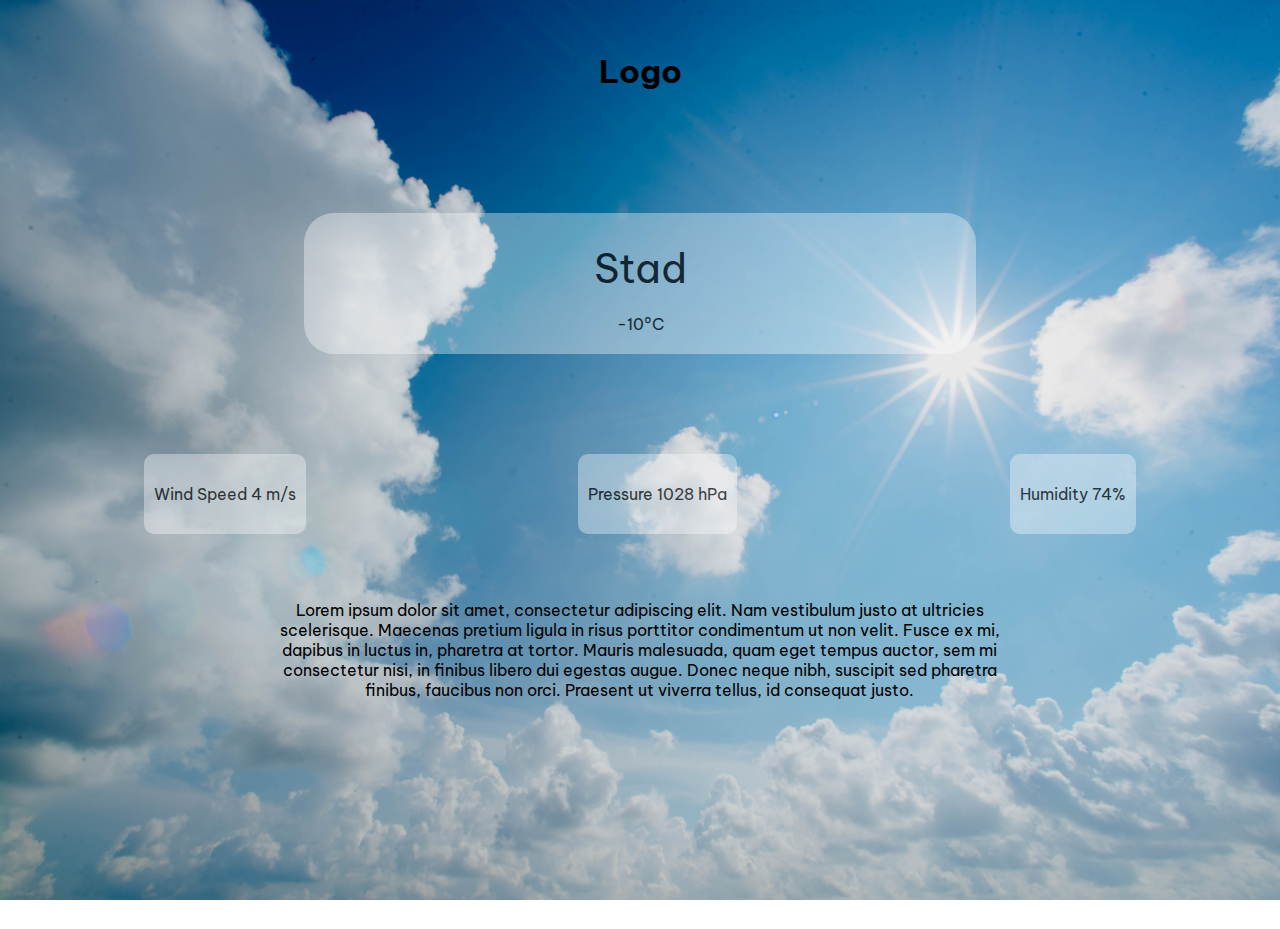
==== index.html @ 031fd7a1 "fixat favourites" ====
<!DOCTYPE html>
<html lang="en">
<head>
    <meta charset="UTF-8">
    <meta http-equiv="X-UA-Compatible" content="IE=edge">
    <meta name="viewport" content="width=device-width, initial-scale=1.0">
    <title>Index</title>
    <link href="https://fonts.googleapis.com/css2?family=Be+Vietnam+Pro&display=swap" rel="stylesheet">
    <link rel="stylesheet" href="https://cdnjs.cloudflare.com/ajax/libs/font-awesome/6.3.0/css/all.min.css" integrity="sha512-SzlrxWUlpfuzQ+pcUCosxcglQRNAq/DZjVsC0lE40xsADsfeQoEypE+enwcOiGjk/bSuGGKHEyjSoQ1zVisanQ==" crossorigin="anonymous" referrerpolicy="no-referrer" />
    <link rel="stylesheet" href="/Assets/CSS/style.css">
</head>
<body onload="onload()">
    
    
        <header>
            <h1>Logo</h1>
        </header>


        <main>

<!--  Huvud container -->
            <div class="container">

<!-- Container för allt som ska visas på huvuddelen: stad, dag, tid, icon för vädret, grader  -->
                <div class="displayed-info">

                    <div class="city">Stad</div>

                    <div class="day-time" id="day"></div>
                    <span class="time" id="time"></span>

                    <div class="current-weather-icon"><i class="fa-regular fa-sun"></i></div>

                    <div class="current-temperature"></div>
                    <span class="temperature" id="temp-span">-10°C</span>
        
                </div>
            </div>


   <!-- Container för alla extra info som ska visas- wind, pressure, humidity till exepel -->

            <div class="extra-info-container">

                
                    <div class="wind">Wind Speed 4 m/s</div>

                    <div class="pressure">Pressure 1028 hPa</div>

                    <div class="humidity">Humidity 74%</div>
            </div> 

    <!-- Container för extra text (funny text) som ska visas på sidan -->
            <div class="text-container">
                <p id="information-text">
                    Lorem ipsum dolor sit amet, consectetur adipiscing elit. Nam vestibulum justo at ultricies scelerisque. Maecenas pretium ligula in risus porttitor condimentum ut non velit. Fusce ex mi, dapibus in luctus in, pharetra at tortor. Mauris malesuada, quam eget tempus auctor, sem mi consectetur nisi, in finibus libero dui egestas augue. Donec neque nibh, suscipit sed pharetra finibus, faucibus non orci. Praesent ut viverra tellus, id consequat justo.
                </p>
            </div>
        </main>




        <footer class="footer">
            <div class="footer__wrapper">
                <a href="favourites.html" class="fa-solid fa-star fa-2xl"></a>
                <a href="Settings.html" class="fa-solid fa-gear fa-2xl"></a>
                <a href="search.html" class="fa-solid fa-magnifying-glass fa-2xl"></a>
            </div>
    </footer>
    
    <script src="script.js"></script>
        
    </div>
</body>
</html>
---- Assets/CSS/style.css ----
.wrapper {
    width: 100vw;
    box-sizing: border-box;
    margin: 0;
    padding: 0;
}

body{
  font-family: 'Be Vietnam Pro', sans-serif;
  background-size: cover;
  height: 100vh;
  background-position: center;
  background-attachment: fixed;
  background-image:url(/Assets/Pictures/chuttersnap-TSgwbumanuE-unsplash.jpg);
  color: black;
  }

.dark-mode {
  background-image:url(/Assets/Pictures/chuttersnap-TSgwbumanuE-unsplash.jpg);
  color: white;
}

.dark-mode .eachDiv {
  background-color: rgba(0, 0, 0, 0.521);
}

.dark-mode .displayed-info {
  background-color: rgba(0, 0, 0, 0.521);
}

.dark-mode .wind {
  background-color: rgba(0, 0, 0, 0.521);
}

.dark-mode .pressure {
  background-color: rgba(0, 0, 0, 0.521);
}

.dark-mode .humidity {
  background-color: rgba(0, 0, 0, 0.521);
}

header h1 {
    text-align: center;
    padding-top: 30px;
}

.container {
    padding-top: 100px;
    display: flex;
    justify-content: center;
    align-items: center;
    text-align: center;
}

.displayed-info {
  background-color: rgba(255, 255, 255, 0.521);
  opacity: 0.7;
  padding: 20px;
  border-radius: 30px;
  width: 50%;
}

.city {
    font-size: 40px;
    padding: 10px;
}

.day-time {
    font-size: 20px;
    margin-bottom: 10px;
}

.current-weather-icon {
    font-size: 20px;
    margin-bottom: 5px;
}

.current-temperature {
    font-size: 16px;
}

.extra-info-container{
    display: flex;
    justify-content: space-around;
    flex-direction: row;
    padding-top: 100px;
}

.wind, .pressure, .humidity {
  background-color: rgba(255, 255, 255, 0.521);
  opacity: 0.7;
  padding: 30px 10px 30px 10px;
   border-radius: 10px;
}

.text-container {
    display: flex;
    justify-content: center;
    padding-top: 50px;
}

#information-text {
width: 60%;
text-align: center;
}

.footer {
    width: 100%;
    position: fixed;
    bottom: 0;
    left: 0;
    height: 5em;
}

.footer__wrapper {
    display: flex;
    justify-content: space-around;
    align-items: center;
    height:inherit;
}

.footer__wrapper > a, a:visited {
    text-decoration: none;
    color: black;
}


/* ------------Style for settings page------------*/

.all-toggles {
    font-size: 18px;
    padding: 15px;
}

.eachDiv {
  background-color: rgba(255, 255, 255, 0.521);
  border-radius: 3px;
  margin: 3px;
  padding: 5px;
}

h2 {
    font-size: 25px;
    padding: 5px;
    padding-left: 20px;    
}

.radio-toggle {
    display: flex;
    align-items: center;
    justify-content: space-between;
    margin: 0% 2% 0% 2%;
    font-size: 17px;
}

.radio {
    width: 18px;
    height: 18px;
    display: inline;
}

.aboutService {
  width: 350px;
}

.aboutTxt {
  padding-left: 20px;
}

#tempatureUnit p {
    margin: 2%;
}

#checkbox-toggle {
    display: flex;
    align-items: center;
    justify-content: space-between;
    margin: 0% 2% 0% 2%;
}

.settings-header
{
  display: flex;
  justify-content: space-evenly;
  align-items: center;
}

.favourites-header
{
  display: flex;
  justify-content: space-evenly;
  align-items: center;
}

.search-header
{
  display: flex;
  justify-content: space-evenly;
}

/* ----Styling på toggle---- */ 
.switch {
    position: relative;
    display: inline-block;
    width: 60px;
    height: 34px;
  }

  .switch input {
    display: none;
  }
  
  .slider {
    position: absolute;
    cursor: pointer;
    top: 0;
    left: 0;
    right: 0;
    bottom: 0;
    background-color: rgb(255, 255, 255);
    -webkit-transition: .4s;
    transition: .4s;
  }
  
  .slider:before {
    position: absolute;
    content: "";
    height: 26px;
    width: 26px;
    left: 4px;
    bottom: 4px;
    background: linear-gradient(180deg,#ffffff,#cdcac4);
    -webkit-transition: .4s;
    transition: .4s;
  }
  
  input:checked + .slider {
    background-color: #2196F3;
  }
  
  input:focus + .slider {
    background: linear-gradient(180deg,#ffffff,#cdcac4);
  }
  
  input:checked + .slider:before {
    -webkit-transform: translateX(26px);
    -ms-transform: translateX(26px);
    transform: translateX(26px);
  }
  
  /* Rounded sliders */
  .slider.round {
    border-radius: 34px;
  }
  
  .slider.round:before {
    border-radius: 50%;
  }
  /* ----------------- */ 

  .star-icon {
    display: inline-block;
    font-size: 40px;
    cursor: pointer;
    
}
.star-icon::before {
    content: '\2606';
    color: white;
}
.star-icon.marked::before {
    content: '\2605';
    color: gold;
}


  /* ---- styling search ---*/
  

  li {
    list-style: none;
  }

  ul {
    padding-top: 20px;
    padding-left: 0px;
  }
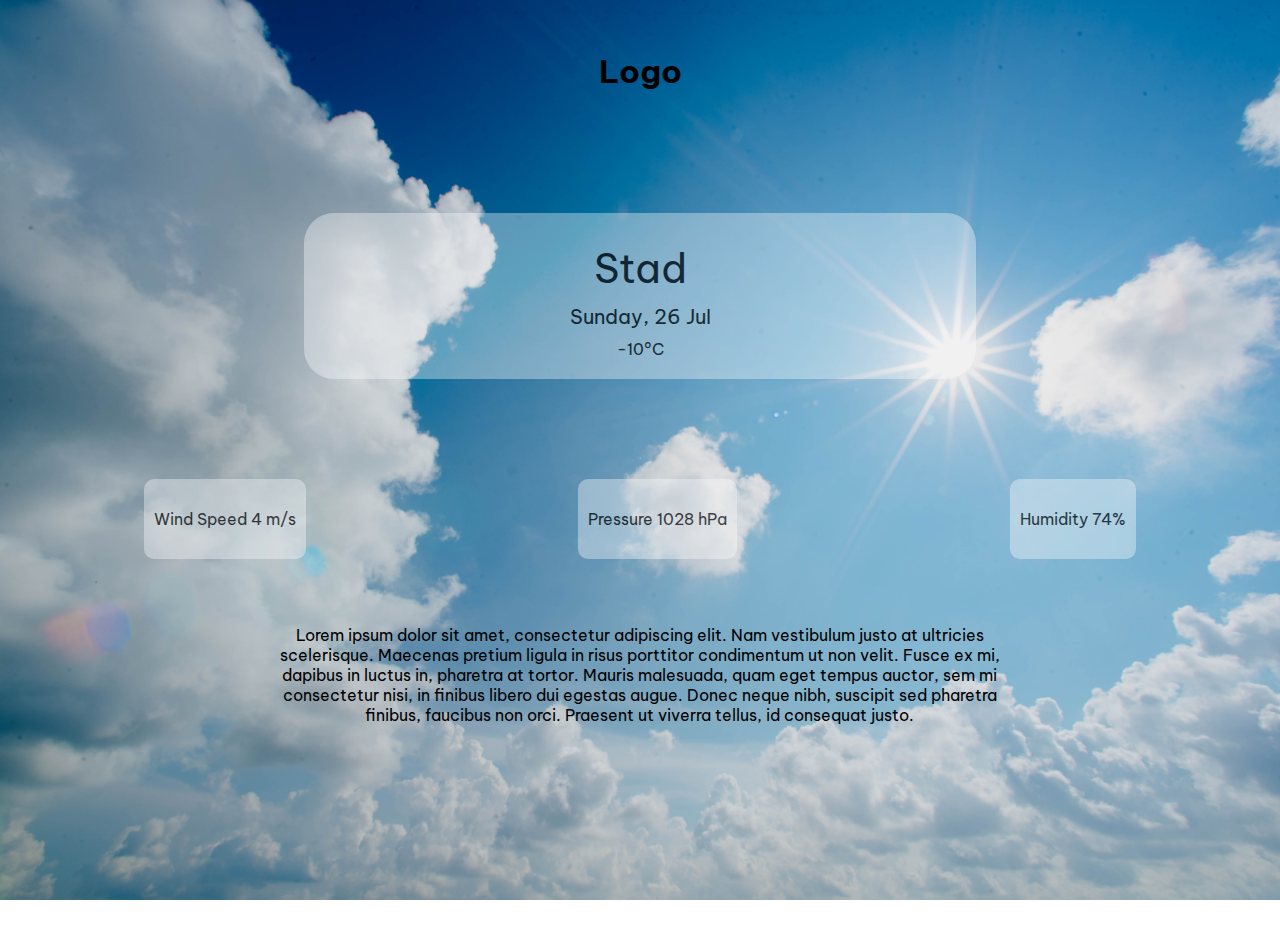
==== commit 7b2e6d04: "startsida.js_changes" ====
--- a/index.html
+++ b/index.html
@@ -70,8 +70,11 @@
             </div>
     </footer>
     
+
+
+    <script src="/Assets/Scripts/startsida.js"></script>
     <script src="script.js"></script>
-        
-    </div>
+    
+</div>
 </body>
 </html>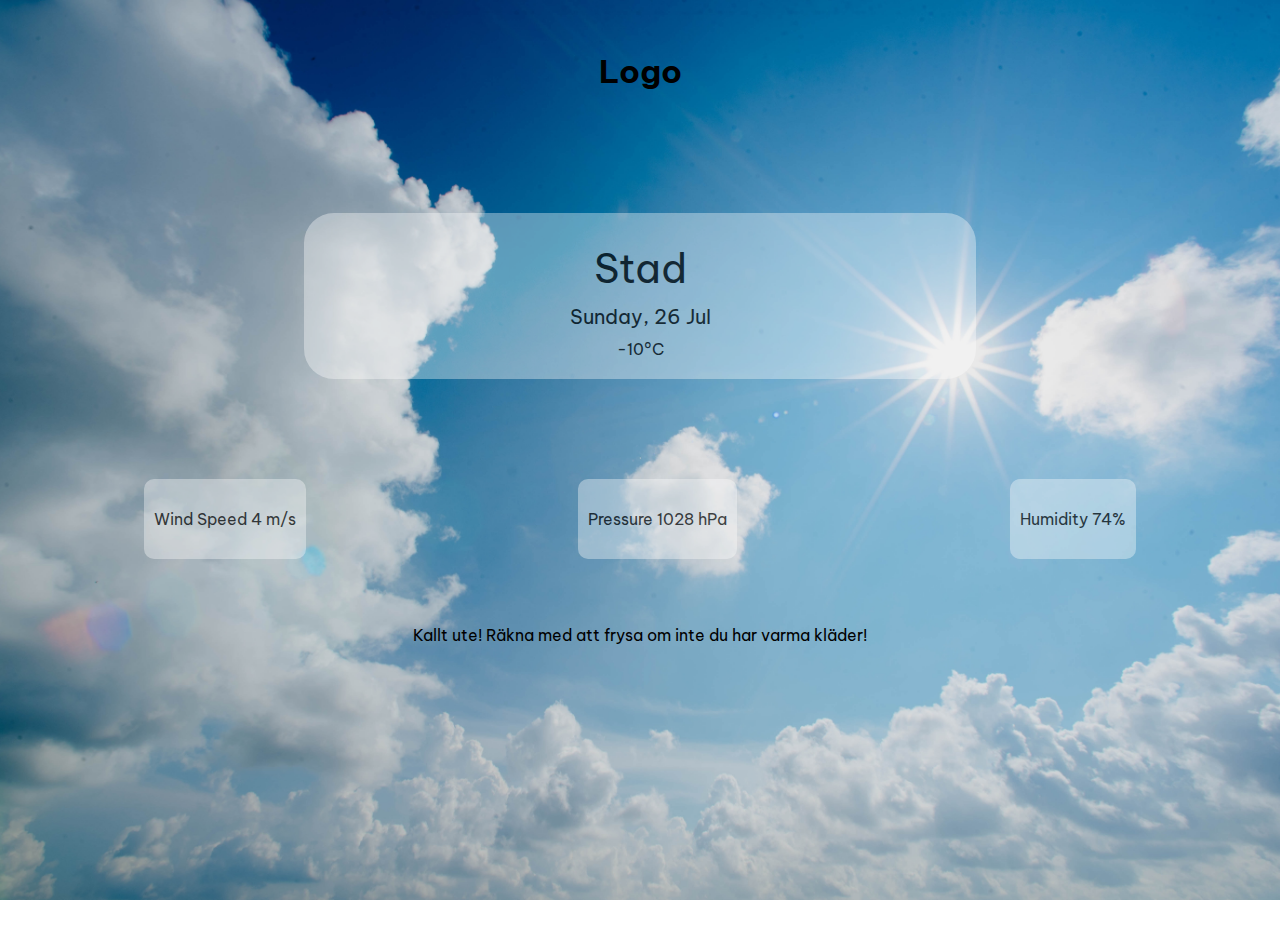
==== commit dada85a8: "merge_of_all_codes" ====
--- a/index.html
+++ b/index.html
@@ -9,7 +9,7 @@
     <link rel="stylesheet" href="https://cdnjs.cloudflare.com/ajax/libs/font-awesome/6.3.0/css/all.min.css" integrity="sha512-SzlrxWUlpfuzQ+pcUCosxcglQRNAq/DZjVsC0lE40xsADsfeQoEypE+enwcOiGjk/bSuGGKHEyjSoQ1zVisanQ==" crossorigin="anonymous" referrerpolicy="no-referrer" />
     <link rel="stylesheet" href="/Assets/CSS/style.css">
 </head>
-<body onload="onload()">
+<body >
     
     
         <header>
@@ -73,7 +73,7 @@
 
 
     <script src="/Assets/Scripts/startsida.js"></script>
-    <script src="script.js"></script>
+    <script src="/Assets/Scripts/script.js"></script>
     
 </div>
 </body>
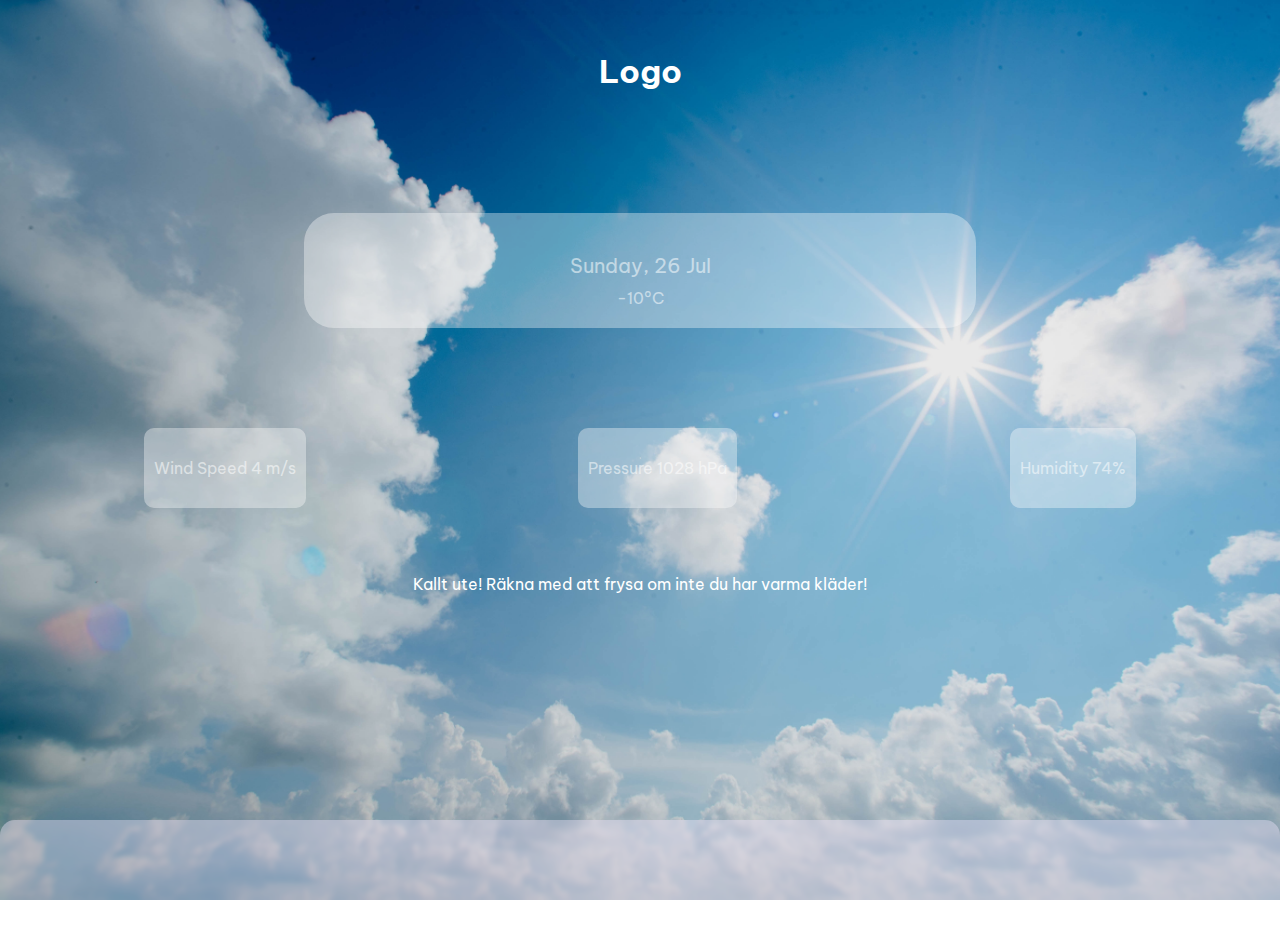
==== commit 1acc3fa8: "last_update" ====
--- a/index.html
+++ b/index.html
@@ -25,14 +25,14 @@
 <!-- Container för allt som ska visas på huvuddelen: stad, dag, tid, icon för vädret, grader  -->
                 <div class="displayed-info">
 
-                    <div class="city">Stad</div>
+                    <div class="city" id="showCurrentCity"></div>
 
                     <div class="day-time" id="day"></div>
                     <span class="time" id="time"></span>
 
                     <div class="current-weather-icon"><i class="fa-regular fa-sun"></i></div>
 
-                    <div class="current-temperature"></div>
+                    <div class="current-temperature" id="currentTemp"></div>
                     <span class="temperature" id="temp-span">-10°C</span>
         
                 </div>
@@ -44,11 +44,11 @@
             <div class="extra-info-container">
 
                 
-                    <div class="wind">Wind Speed 4 m/s</div>
+                    <div class="wind" id="windSpeed">Wind Speed 4 m/s</div>
 
-                    <div class="pressure">Pressure 1028 hPa</div>
+                    <div class="pressure" id="pressure">Pressure 1028 hPa</div>
 
-                    <div class="humidity">Humidity 74%</div>
+                    <div class="humidity" id="humidity">Humidity 74%</div>
             </div> 
 
     <!-- Container för extra text (funny text) som ska visas på sidan -->
--- a/Assets/CSS/style.css
+++ b/Assets/CSS/style.css
@@ -3,6 +3,8 @@
     box-sizing: border-box;
     margin: 0;
     padding: 0;
+    color: white;
+
 }
 
 body{
@@ -12,7 +14,7 @@
   background-position: center;
   background-attachment: fixed;
   background-image:url(/Assets/Pictures/chuttersnap-TSgwbumanuE-unsplash.jpg);
-  color: black;
+  color: white;
   }
 
 .dark-mode {
@@ -23,21 +25,20 @@
 .dark-mode .eachDiv {
   background-color: rgba(0, 0, 0, 0.521);
 }
-
 .dark-mode .displayed-info {
-  background-color: rgba(0, 0, 0, 0.521);
+  background-color: rgba(49, 1, 99, 0.34);
 }
 
 .dark-mode .wind {
-  background-color: rgba(0, 0, 0, 0.521);
+  background-color: rgba(49, 1, 99, 0.34);
 }
 
 .dark-mode .pressure {
-  background-color: rgba(0, 0, 0, 0.521);
+  background-color: rgba(49, 1, 99, 0.34);
 }
 
 .dark-mode .humidity {
-  background-color: rgba(0, 0, 0, 0.521);
+  background-color: rgba(49, 1, 99, 0.34);
 }
 
 header h1 {
@@ -111,6 +112,9 @@
     bottom: 0;
     left: 0;
     height: 5em;
+    border-radius: 15px 15px 0 0;
+    background: rgba(243, 232, 255, 0.4);
+    backdrop-filter: blur(2px);
 }
 
 .footer__wrapper {
@@ -137,16 +141,21 @@
   background-color: rgba(255, 255, 255, 0.521);
   border-radius: 3px;
   margin: 3px;
-  padding: 5px;
+  padding: 10px;
 }
 
 h2 {
     font-size: 25px;
-    padding: 5px;
-    padding-left: 20px;    
-}
-
-.radio-toggle {
+}
+
+#tempatureUnit {
+  display: flex;
+  align-items: center;
+  justify-content: space-between;
+  /* padding: 8px; */
+}
+
+#tempatureUnit {
     display: flex;
     align-items: center;
     justify-content: space-between;
@@ -155,8 +164,8 @@
 }
 
 .radio {
-    width: 18px;
-    height: 18px;
+    width: 15px;
+    height: 15px;
     display: inline;
 }
 
@@ -179,10 +188,15 @@
     margin: 0% 2% 0% 2%;
 }
 
-.settings-header
-{
+.backarrow-settings {
+  position: absolute;
+  top: 40px;
+  padding-left: 15px;
+}
+
+.header-img {
   display: flex;
-  justify-content: space-evenly;
+  flex-direction: column;
   align-items: center;
 }
 
@@ -218,7 +232,7 @@
     left: 0;
     right: 0;
     bottom: 0;
-    background-color: rgb(255, 255, 255);
+    background-color: rgba(243, 232, 255, 0.6);
     -webkit-transition: .4s;
     transition: .4s;
   }
@@ -226,17 +240,17 @@
   .slider:before {
     position: absolute;
     content: "";
-    height: 26px;
-    width: 26px;
+    height: 21px;
+    width: 21px;
     left: 4px;
-    bottom: 4px;
+    bottom: 3px;
     background: linear-gradient(180deg,#ffffff,#cdcac4);
     -webkit-transition: .4s;
     transition: .4s;
   }
   
   input:checked + .slider {
-    background-color: #2196F3;
+    background-color: rgba(152, 139, 169, 0.6);
   }
   
   input:focus + .slider {
@@ -251,7 +265,8 @@
   
   /* Rounded sliders */
   .slider.round {
-    border-radius: 34px;
+    border: solid 4px rgba(255, 255, 255, 0.4);
+    border-radius: 14px;
   }
   
   .slider.round:before {
@@ -266,18 +281,53 @@
     
 }
 .star-icon::before {
-    content: '\2606';
-    color: white;
+    content: '\f005';
+    font-family: "Font Awesome 6 Free";
+    font-size: 25px;
+    margin: 1.2rem 1rem 0;
+    color: #E9d5FF;
+    font-weight: 400;
 }
 .star-icon.marked::before {
-    content: '\2605';
-    color: gold;
+    font-weight: 900;
 }
 
 
   /* ---- styling search ---*/
   
-
+  .search-main {
+    display: flex;
+    flex-direction: column;
+    justify-content: center;
+    align-items: center;
+  }
+  #search-form {
+    position: relative;
+  }
+  #search-label {
+    position:absolute;
+    right: 8%;
+    top: 48%;
+    width: 25px;
+    height: auto;
+    color: #fafafa;
+  }
+  #search-input, .search-item {
+    width: 380px;
+    height: 60px;
+    border-radius: 25px;
+    background: rgba(49, 1, 99, 0.34);
+    border: solid 4px rgba(255, 255, 255, 0.4);
+  }
+  #search-input {
+    width:max-content;
+    height: auto;
+    border-radius: 25px;
+    padding: 15px 180px 15px 15px;
+  }
+  :is(#search-input:focus) + label {
+    display: none;
+  }
   li {
     list-style: none;
   }
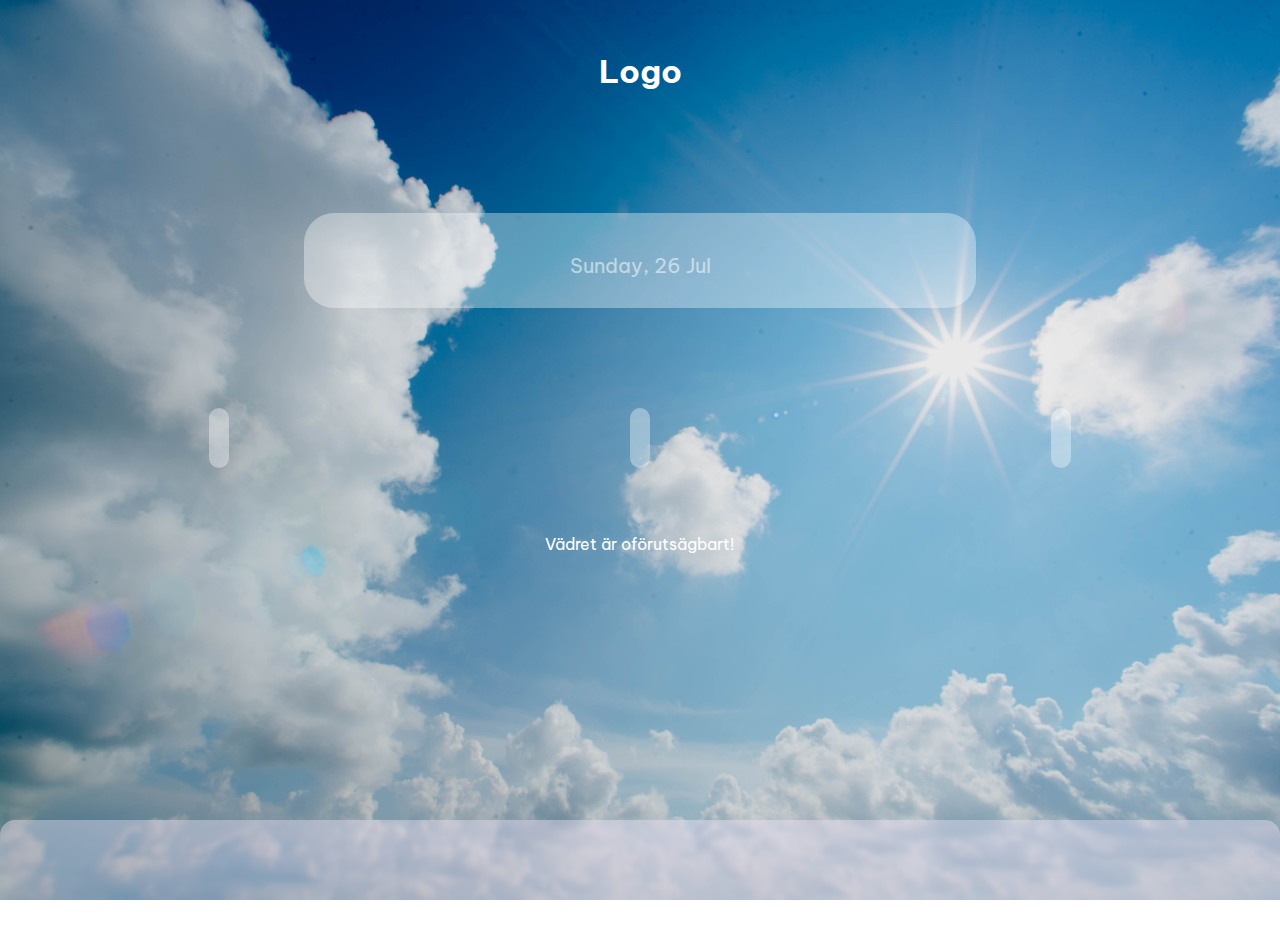
==== commit 7e955191: "LAST_CHANGE_FINALLY!" ====
--- a/index.html
+++ b/index.html
@@ -33,7 +33,7 @@
                     <div class="current-weather-icon"><i class="fa-regular fa-sun"></i></div>
 
                     <div class="current-temperature" id="currentTemp"></div>
-                    <span class="temperature" id="temp-span">-10°C</span>
+                    <span class="temperature" id="temp-span"></span>
         
                 </div>
             </div>
@@ -44,11 +44,11 @@
             <div class="extra-info-container">
 
                 
-                    <div class="wind" id="windSpeed">Wind Speed 4 m/s</div>
+                    <div class="wind" id="windSpeed"></div>
 
-                    <div class="pressure" id="pressure">Pressure 1028 hPa</div>
+                    <div class="pressure" id="pressure"></div>
 
-                    <div class="humidity" id="humidity">Humidity 74%</div>
+                    <div class="humidity" id="humidity"></div>
             </div> 
 
     <!-- Container för extra text (funny text) som ska visas på sidan -->
--- a/Assets/CSS/style.css
+++ b/Assets/CSS/style.css
@@ -4,7 +4,6 @@
     margin: 0;
     padding: 0;
     color: white;
-
 }
 
 body{
@@ -19,12 +18,8 @@
 
 .dark-mode {
   background-image:url(/Assets/Pictures/chuttersnap-TSgwbumanuE-unsplash.jpg);
-  color: white;
-}
-
-.dark-mode .eachDiv {
-  background-color: rgba(0, 0, 0, 0.521);
-}
+}
+
 .dark-mode .displayed-info {
   background-color: rgba(49, 1, 99, 0.34);
 }
@@ -102,8 +97,8 @@
 }
 
 #information-text {
-width: 60%;
-text-align: center;
+  width: 60%;
+  text-align: center;
 }
 
 .footer {
@@ -129,7 +124,14 @@
     color: black;
 }
 
-
+/* ----Footer for settings page---- */
+.settings-footer {
+  width: 100%;
+  height: 5em;
+  border-radius: 15px 15px 0 0;
+  background: rgba(243, 232, 255, 0.4);
+  backdrop-filter: blur(2px);
+}
 /* ------------Style for settings page------------*/
 
 .all-toggles {
@@ -138,8 +140,9 @@
 }
 
 .eachDiv {
-  background-color: rgba(255, 255, 255, 0.521);
-  border-radius: 3px;
+  background-color: rgba(49, 1, 99, 0.34);
+  border: 4px solid rgba(255, 255, 255, 0.4);
+  border-radius: 8px;
   margin: 3px;
   padding: 10px;
 }
@@ -152,15 +155,13 @@
   display: flex;
   align-items: center;
   justify-content: space-between;
-  /* padding: 8px; */
-}
-
-#tempatureUnit {
-    display: flex;
-    align-items: center;
-    justify-content: space-between;
-    margin: 0% 2% 0% 2%;
-    font-size: 17px;
+}
+
+.radio-toggle {
+  display: flex;
+  flex-direction: column;
+  align-items: flex-start;
+  font-size: 17px;
 }
 
 .radio {
@@ -169,16 +170,19 @@
     display: inline;
 }
 
-.aboutService {
-  width: 350px;
-}
-
-.aboutTxt {
-  padding-left: 20px;
-}
-
-#tempatureUnit p {
-    margin: 2%;
+.AboutApp {
+  display: flex;
+  flex-direction: column;
+  align-items: center;
+  justify-content: center;
+}
+
+.AboutTxt {
+  display: flex;
+  align-items: center;
+  justify-content: center;
+  width: 400px;
+  text-align: center;
 }
 
 #checkbox-toggle {
@@ -200,15 +204,13 @@
   align-items: center;
 }
 
-.favourites-header
-{
+.favourites-header {
   display: flex;
   justify-content: space-evenly;
   align-items: center;
 }
 
-.search-header
-{
+.search-header {
   display: flex;
   justify-content: space-evenly;
 }
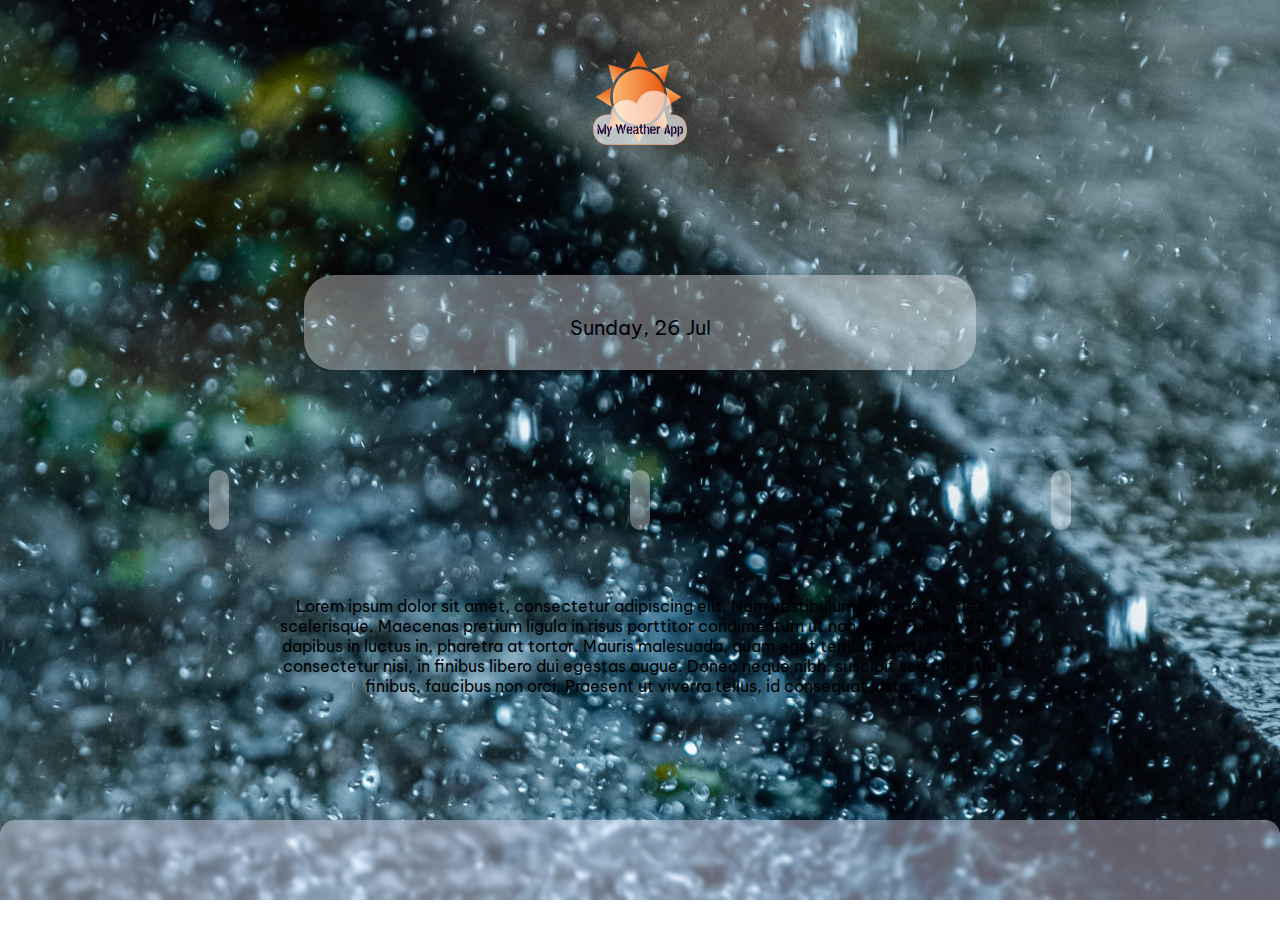
==== commit d5b6f15a: "Small_change" ====
--- a/index.html
+++ b/index.html
@@ -13,7 +13,7 @@
     
     
         <header>
-            <h1>Logo</h1>
+            <h1 id="logo"><img src="Assets/Pictures/Logo.png" alt="logo_homepage"></h1>
         </header>
 
 
--- a/Assets/CSS/style.css
+++ b/Assets/CSS/style.css
@@ -12,7 +12,7 @@
   height: 100vh;
   background-position: center;
   background-attachment: fixed;
-  background-image:url(/Assets/Pictures/chuttersnap-TSgwbumanuE-unsplash.jpg);
+  background-image:url(/Assets/Pictures/frame-harirak-5Q5jtb1SEVo-unsplash.jpg); */
   color: white;
   }
 
@@ -337,4 +337,7 @@
   ul {
     padding-top: 20px;
     padding-left: 0px;
-  }+  }
+
+
+ 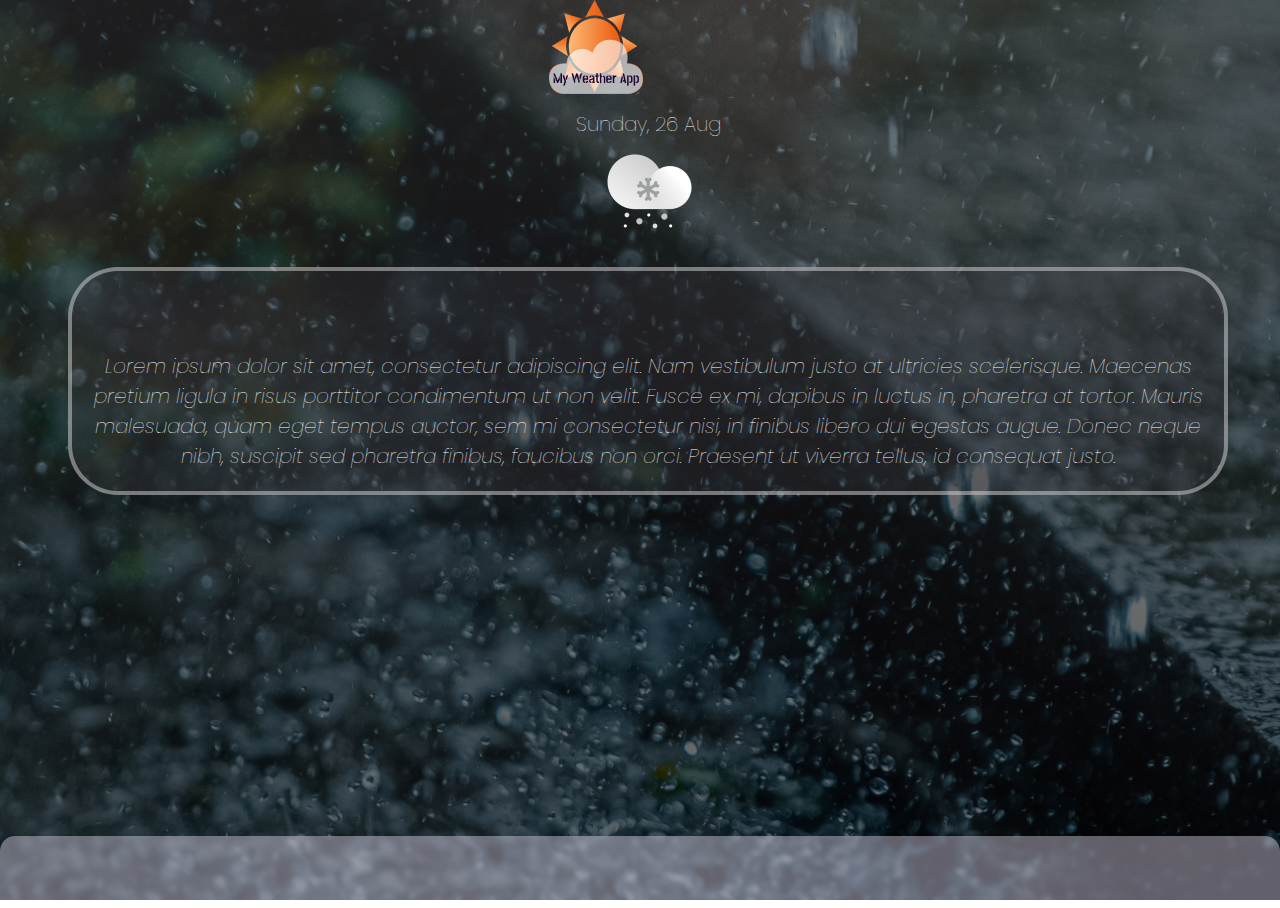
==== commit 576a3e5f: "home_page_design" ====
--- a/index.html
+++ b/index.html
@@ -6,14 +6,20 @@
     <meta name="viewport" content="width=device-width, initial-scale=1.0">
     <title>Index</title>
     <link href="https://fonts.googleapis.com/css2?family=Be+Vietnam+Pro&display=swap" rel="stylesheet">
+    <link rel="preconnect" href="https://fonts.googleapis.com">
+    <link rel="preconnect" href="https://fonts.gstatic.com" crossorigin>
+    <link href="https://fonts.googleapis.com/css2?family=Poppins:ital,wght@0,100;0,200;0,300;1,100;1,200&display=swap" rel="stylesheet">
     <link rel="stylesheet" href="https://cdnjs.cloudflare.com/ajax/libs/font-awesome/6.3.0/css/all.min.css" integrity="sha512-SzlrxWUlpfuzQ+pcUCosxcglQRNAq/DZjVsC0lE40xsADsfeQoEypE+enwcOiGjk/bSuGGKHEyjSoQ1zVisanQ==" crossorigin="anonymous" referrerpolicy="no-referrer" />
     <link rel="stylesheet" href="/Assets/CSS/style.css">
 </head>
 <body >
     
     
-        <header>
+        <header id="header-home-page">
+        <div class="header-cont">
+            <span class="time" id="time"></span>
             <h1 id="logo"><img src="Assets/Pictures/Logo.png" alt="logo_homepage"></h1>
+        </div>
         </header>
 
 
@@ -28,11 +34,9 @@
                     <div class="city" id="showCurrentCity"></div>
 
                     <div class="day-time" id="day"></div>
-                    <span class="time" id="time"></span>
 
-                    <div class="current-weather-icon"><i class="fa-regular fa-sun"></i></div>
+                    <div class="current-weather-icon"><img id="weather-icon-current" src="/Assets/Pictures/snow_icon.png" alt="weather_icon"></i></div>
 
-                    <div class="current-temperature" id="currentTemp"></div>
                     <span class="temperature" id="temp-span"></span>
         
                 </div>
@@ -43,20 +47,23 @@
 
             <div class="extra-info-container">
 
-                
+                <div class="extra-weather-info">
                     <div class="wind" id="windSpeed"></div>
 
                     <div class="pressure" id="pressure"></div>
 
                     <div class="humidity" id="humidity"></div>
+                </div>
+
+                
+                    <p id="information-text">
+                        Lorem ipsum dolor sit amet, consectetur adipiscing elit. Nam vestibulum justo at ultricies scelerisque. Maecenas pretium ligula in risus porttitor condimentum ut non velit. Fusce ex mi, dapibus in luctus in, pharetra at tortor. Mauris malesuada, quam eget tempus auctor, sem mi consectetur nisi, in finibus libero dui egestas augue. Donec neque nibh, suscipit sed pharetra finibus, faucibus non orci. Praesent ut viverra tellus, id consequat justo.
+                    </p>
+                
+
             </div> 
 
     <!-- Container för extra text (funny text) som ska visas på sidan -->
-            <div class="text-container">
-                <p id="information-text">
-                    Lorem ipsum dolor sit amet, consectetur adipiscing elit. Nam vestibulum justo at ultricies scelerisque. Maecenas pretium ligula in risus porttitor condimentum ut non velit. Fusce ex mi, dapibus in luctus in, pharetra at tortor. Mauris malesuada, quam eget tempus auctor, sem mi consectetur nisi, in finibus libero dui egestas augue. Donec neque nibh, suscipit sed pharetra finibus, faucibus non orci. Praesent ut viverra tellus, id consequat justo.
-                </p>
-            </div>
         </main>
 
 
--- a/Assets/CSS/style.css
+++ b/Assets/CSS/style.css
@@ -7,13 +7,15 @@
 }
 
 body{
-  font-family: 'Be Vietnam Pro', sans-serif;
-  background-size: cover;
-  height: 100vh;
-  background-position: center;
-  background-attachment: fixed;
-  background-image:url(/Assets/Pictures/frame-harirak-5Q5jtb1SEVo-unsplash.jpg); */
-  color: white;
+    margin-top: 0;
+    font-family: 'Poppins', sans-serif;
+    min-height: 100vh;
+    width: 100%;
+    background-image: linear-gradient(rgba(47, 46, 46, 0.6), rgba(0, 0, 0, 0.6)),  url(/Assets/Pictures/frame-harirak-5Q5jtb1SEVo-unsplash.jpg);
+    background-position: center;
+    background-size: cover;
+    background-attachment: fixed;
+    color: white;
   }
 
 .dark-mode {
@@ -36,69 +38,102 @@
   background-color: rgba(49, 1, 99, 0.34);
 }
 
-header h1 {
-    text-align: center;
-    padding-top: 30px;
-}
+ .header-cont {
+  display: flex;
+  justify-content: center;
+  align-items: center;
+}
+
+
+#logo {
+  display: flex;
+  justify-content: center;
+  align-items: center;
+  margin: 0;
+  flex: 1;
+}
+
+#logo img {
+  max-width: 100%;
+  height: auto;
+  padding-right: 105px;
+}
+ 
 
 .container {
-    padding-top: 100px;
+    padding-top: 10px;
     display: flex;
     justify-content: center;
     align-items: center;
     text-align: center;
-}
-
-.displayed-info {
-  background-color: rgba(255, 255, 255, 0.521);
-  opacity: 0.7;
-  padding: 20px;
-  border-radius: 30px;
-  width: 50%;
+    font-family: 'Poppins', sans-serif;
+    padding-bottom: 20px;
+
+}
+
+#weather-icon-current{
+  height: 100px;
+  width: 100px;
+}
+
+#time{
+  font-size: 40px;
+  font-weight: 100;
+  margin: 0;
 }
 
 .city {
-    font-size: 40px;
-    padding: 10px;
+    font-size: 45px;
+    padding-top: 5px;
+    font-weight: 200;
+    letter-spacing: 5px;
 }
 
 .day-time {
     font-size: 20px;
-    margin-bottom: 10px;
+    margin: 0;
+    font-weight: 100;
+
 }
 
 .current-weather-icon {
     font-size: 20px;
-    margin-bottom: 5px;
+    margin: 0;
 }
 
 .current-temperature {
     font-size: 16px;
 }
 
+#temp-span {
+  font-size: 30px;
+}
+
+
 .extra-info-container{
-    display: flex;
-    justify-content: space-around;
-    flex-direction: row;
-    padding-top: 100px;
-}
-
-.wind, .pressure, .humidity {
-  background-color: rgba(255, 255, 255, 0.521);
-  opacity: 0.7;
-  padding: 30px 10px 30px 10px;
-   border-radius: 10px;
-}
-
-.text-container {
-    display: flex;
-    justify-content: center;
-    padding-top: 50px;
-}
-
-#information-text {
-  width: 60%;
+  margin: 0 auto;
+  width: 90%;
+  background-color: rgba(59, 57, 61, 0.34);
+  border: 4px solid rgba(255, 255, 255, 0.4);
+  border-radius: 50px;
+}
+
+.extra-weather-info{
+  display: flex;
+  flex-direction: row;
+  justify-content: space-around;
+  padding: 30px;
+}
+
+#information-text{
   text-align: center;
+  font-size: 20px;
+  font-weight: 100;
+  font-style: italic;
+}
+
+#windSpeed, #pressure, #humidity {
+  font-weight: 200;
 }
 
 .footer {
@@ -106,7 +141,7 @@
     position: fixed;
     bottom: 0;
     left: 0;
-    height: 5em;
+    height: 4em;
     border-radius: 15px 15px 0 0;
     background: rgba(243, 232, 255, 0.4);
     backdrop-filter: blur(2px);
@@ -127,7 +162,7 @@
 /* ----Footer for settings page---- */
 .settings-footer {
   width: 100%;
-  height: 5em;
+  height: 4em;
   border-radius: 15px 15px 0 0;
   background: rgba(243, 232, 255, 0.4);
   backdrop-filter: blur(2px);
@@ -140,15 +175,17 @@
 }
 
 .eachDiv {
-  background-color: rgba(49, 1, 99, 0.34);
+  background-color: rgba(59, 57, 61, 0.34);
   border: 4px solid rgba(255, 255, 255, 0.4);
   border-radius: 8px;
   margin: 3px;
   padding: 10px;
+  font-weight: 100;
 }
 
 h2 {
     font-size: 25px;
+    font-weight: 200;
 }
 
 #tempatureUnit {
@@ -171,6 +208,7 @@
 }
 
 .AboutApp {
+  font-weight: 300;
   display: flex;
   flex-direction: column;
   align-items: center;
@@ -178,6 +216,7 @@
 }
 
 .AboutTxt {
+  font-weight: 100;
   display: flex;
   align-items: center;
   justify-content: center;
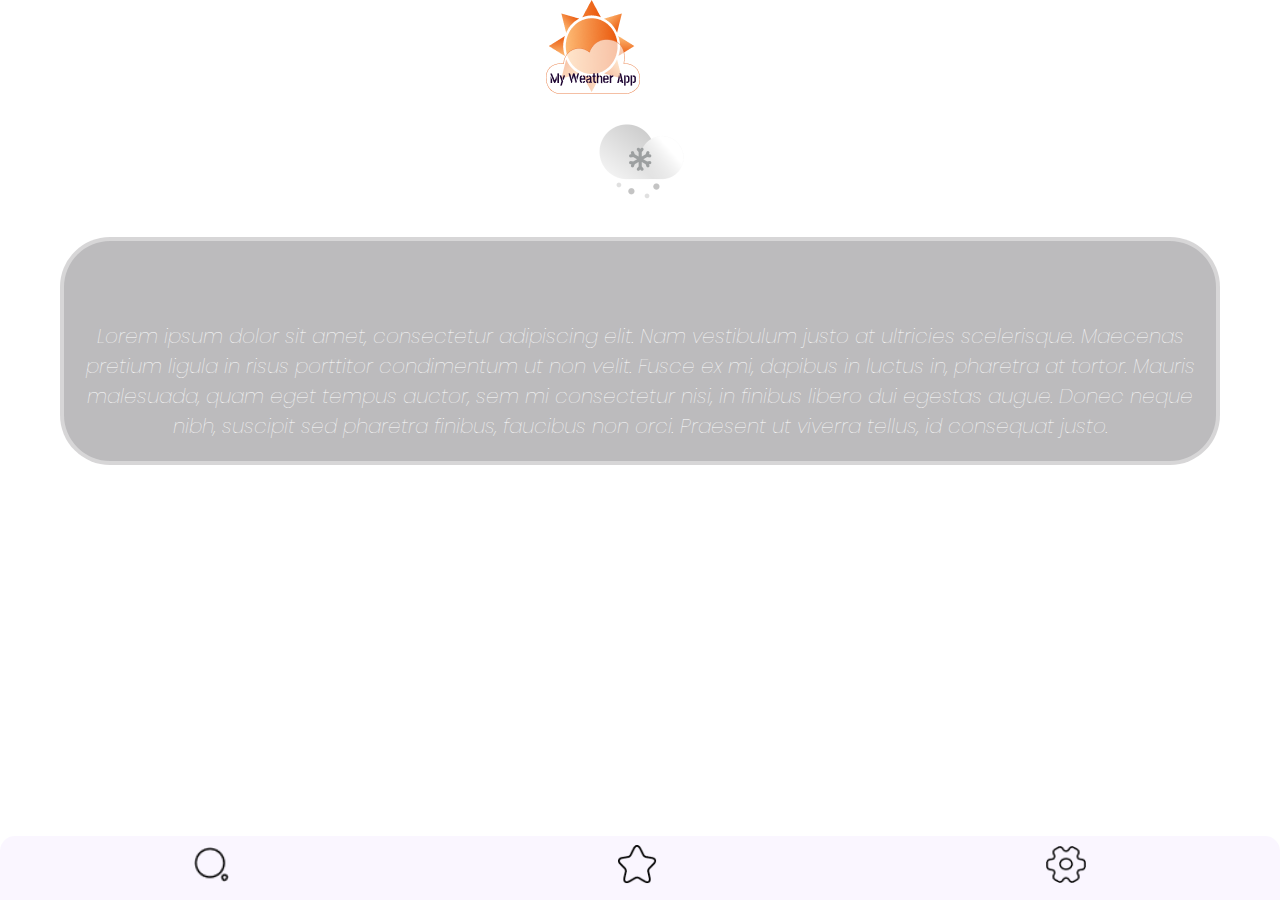
==== commit 5ed7e0ff: "DM & style" ====
--- a/index.html
+++ b/index.html
@@ -12,9 +12,9 @@
     <link rel="stylesheet" href="https://cdnjs.cloudflare.com/ajax/libs/font-awesome/6.3.0/css/all.min.css" integrity="sha512-SzlrxWUlpfuzQ+pcUCosxcglQRNAq/DZjVsC0lE40xsADsfeQoEypE+enwcOiGjk/bSuGGKHEyjSoQ1zVisanQ==" crossorigin="anonymous" referrerpolicy="no-referrer" />
     <link rel="stylesheet" href="/Assets/CSS/style.css">
 </head>
-<body >
+<body class="wrapper">
     
-    
+    <div class="wrapper">
         <header id="header-home-page">
         <div class="header-cont">
             <span class="time" id="time"></span>
@@ -71,9 +71,9 @@
 
         <footer class="footer">
             <div class="footer__wrapper">
-                <a href="favourites.html" class="fa-solid fa-star fa-2xl"></a>
-                <a href="Settings.html" class="fa-solid fa-gear fa-2xl"></a>
-                <a href="search.html" class="fa-solid fa-magnifying-glass fa-2xl"></a>
+                <a href="search.html"><img src="/Assets/Pictures/search-logo.png" width="35px" alt=""></a>
+                <a href="favourites.html"><img src="/Assets/Pictures/star-logo.png" width="40px" alt=""></a>
+                <a href="Settings.html"><img src="/Assets/Pictures/settings-logo.png" width="40px" alt=""></a>
             </div>
     </footer>
     
@@ -83,5 +83,7 @@
     <script src="/Assets/Scripts/script.js"></script>
     
 </div>
+</div>
+
 </body>
 </html>--- a/Assets/CSS/style.css
+++ b/Assets/CSS/style.css
@@ -1,41 +1,24 @@
 .wrapper {
     width: 100vw;
+    min-height: 100vh;
     box-sizing: border-box;
     margin: 0;
     padding: 0;
-    color: white;
-}
-
-body{
+  }
+
+body {
     margin-top: 0;
     font-family: 'Poppins', sans-serif;
     min-height: 100vh;
     width: 100%;
-    background-image: linear-gradient(rgba(47, 46, 46, 0.6), rgba(0, 0, 0, 0.6)),  url(/Assets/Pictures/frame-harirak-5Q5jtb1SEVo-unsplash.jpg);
     background-position: center;
     background-size: cover;
     background-attachment: fixed;
     color: white;
   }
 
-.dark-mode {
-  background-image:url(/Assets/Pictures/chuttersnap-TSgwbumanuE-unsplash.jpg);
-}
-
-.dark-mode .displayed-info {
-  background-color: rgba(49, 1, 99, 0.34);
-}
-
-.dark-mode .wind {
-  background-color: rgba(49, 1, 99, 0.34);
-}
-
-.dark-mode .pressure {
-  background-color: rgba(49, 1, 99, 0.34);
-}
-
-.dark-mode .humidity {
-  background-color: rgba(49, 1, 99, 0.34);
+.dark-mode .wrapper {
+  background:linear-gradient(rgba(47, 46, 46, 0.5), rgba(0, 0, 0, 0.521));
 }
 
  .header-cont {
@@ -43,7 +26,6 @@
   justify-content: center;
   align-items: center;
 }
-
 
 #logo {
   display: flex;
@@ -80,6 +62,7 @@
   font-size: 40px;
   font-weight: 100;
   margin: 0;
+  padding-left: 10px;
 }
 
 .city {
@@ -136,37 +119,6 @@
   font-weight: 200;
 }
 
-.footer {
-    width: 100%;
-    position: fixed;
-    bottom: 0;
-    left: 0;
-    height: 4em;
-    border-radius: 15px 15px 0 0;
-    background: rgba(243, 232, 255, 0.4);
-    backdrop-filter: blur(2px);
-}
-
-.footer__wrapper {
-    display: flex;
-    justify-content: space-around;
-    align-items: center;
-    height:inherit;
-}
-
-.footer__wrapper > a, a:visited {
-    text-decoration: none;
-    color: black;
-}
-
-/* ----Footer for settings page---- */
-.settings-footer {
-  width: 100%;
-  height: 4em;
-  border-radius: 15px 15px 0 0;
-  background: rgba(243, 232, 255, 0.4);
-  backdrop-filter: blur(2px);
-}
 /* ------------Style for settings page------------*/
 
 .all-toggles {
@@ -185,13 +137,13 @@
 
 h2 {
     font-size: 25px;
-    font-weight: 200;
 }
 
 #tempatureUnit {
   display: flex;
   align-items: center;
   justify-content: space-between;
+  margin: 10px;
 }
 
 .radio-toggle {
@@ -208,19 +160,23 @@
 }
 
 .AboutApp {
-  font-weight: 300;
   display: flex;
   flex-direction: column;
   align-items: center;
   justify-content: center;
 }
 
+.about {
+  font-size: 26px;
+  margin-bottom: 0;
+}
+
 .AboutTxt {
-  font-weight: 100;
   display: flex;
   align-items: center;
   justify-content: center;
   width: 400px;
+  padding-bottom: 20px;
   text-align: center;
 }
 
@@ -253,6 +209,39 @@
   display: flex;
   justify-content: space-evenly;
 }
+
+.header p{
+  text-align: center;
+  font-size: 30px;
+}
+
+
+.kort{
+text-align: center;
+border-style:solid;
+border-color: white;
+border-radius: 20px;
+background-color: black;
+}
+
+.kort a{
+  font-size: 30px;
+  text-decoration: none;
+  color: white;
+  position: relative;
+  left:25px;
+  bottom:5px;
+}
+.kort h1, h2, h3, h4{
+  font-size: 10px;
+  text-align: row;
+}
+span.star-icon{
+  position: relative;
+  left: 25px;
+  bottom: 5px;
+}
+
 
 /* ----Styling på toggle---- */ 
 .switch {
@@ -273,7 +262,7 @@
     left: 0;
     right: 0;
     bottom: 0;
-    background-color: rgba(243, 232, 255, 0.6);
+    background-color: rgba(255, 255, 255, 0.551);
     -webkit-transition: .4s;
     transition: .4s;
   }
@@ -291,7 +280,7 @@
   }
   
   input:checked + .slider {
-    background-color: rgba(152, 139, 169, 0.6);
+    background-color: rgba(59, 57, 61, 0.34);
   }
   
   input:focus + .slider {
@@ -333,9 +322,8 @@
     font-weight: 900;
 }
 
-
   /* ---- styling search ---*/
-  
+/*   
   .search-main {
     display: flex;
     flex-direction: column;
@@ -357,8 +345,8 @@
     width: 380px;
     height: 60px;
     border-radius: 25px;
-    background: rgba(49, 1, 99, 0.34);
-    border: solid 4px rgba(255, 255, 255, 0.4);
+    background-color: rgba(59, 57, 61, 0.34);
+    border: 4px solid rgba(255, 255, 255, 0.4);
   }
   #search-input {
     width:max-content;
@@ -376,7 +364,36 @@
   ul {
     padding-top: 20px;
     padding-left: 0px;
-  }
-
-
- +  } */
+
+/* ---- FOOTER ---*/
+  .footer {
+    width: 100%;
+    position: fixed;
+    bottom: 0;
+    left: 0;
+    height: 4em;
+    border-radius: 15px 15px 0 0;
+    background: rgba(243, 232, 255, 0.4);
+    backdrop-filter: blur(2px);
+}
+
+.footer__wrapper {
+    display: flex;
+    justify-content: space-around;
+    align-items: center;
+    height:inherit;
+}
+
+.footer__wrapper > a, a:visited {
+    text-decoration: none;
+    color: black;
+}
+
+.settings-footer {
+  width: 100%;
+  height: 4em;
+  border-radius: 15px 15px 0 0;
+  background: rgba(243, 232, 255, 0.4);
+  backdrop-filter: blur(2px);
+}